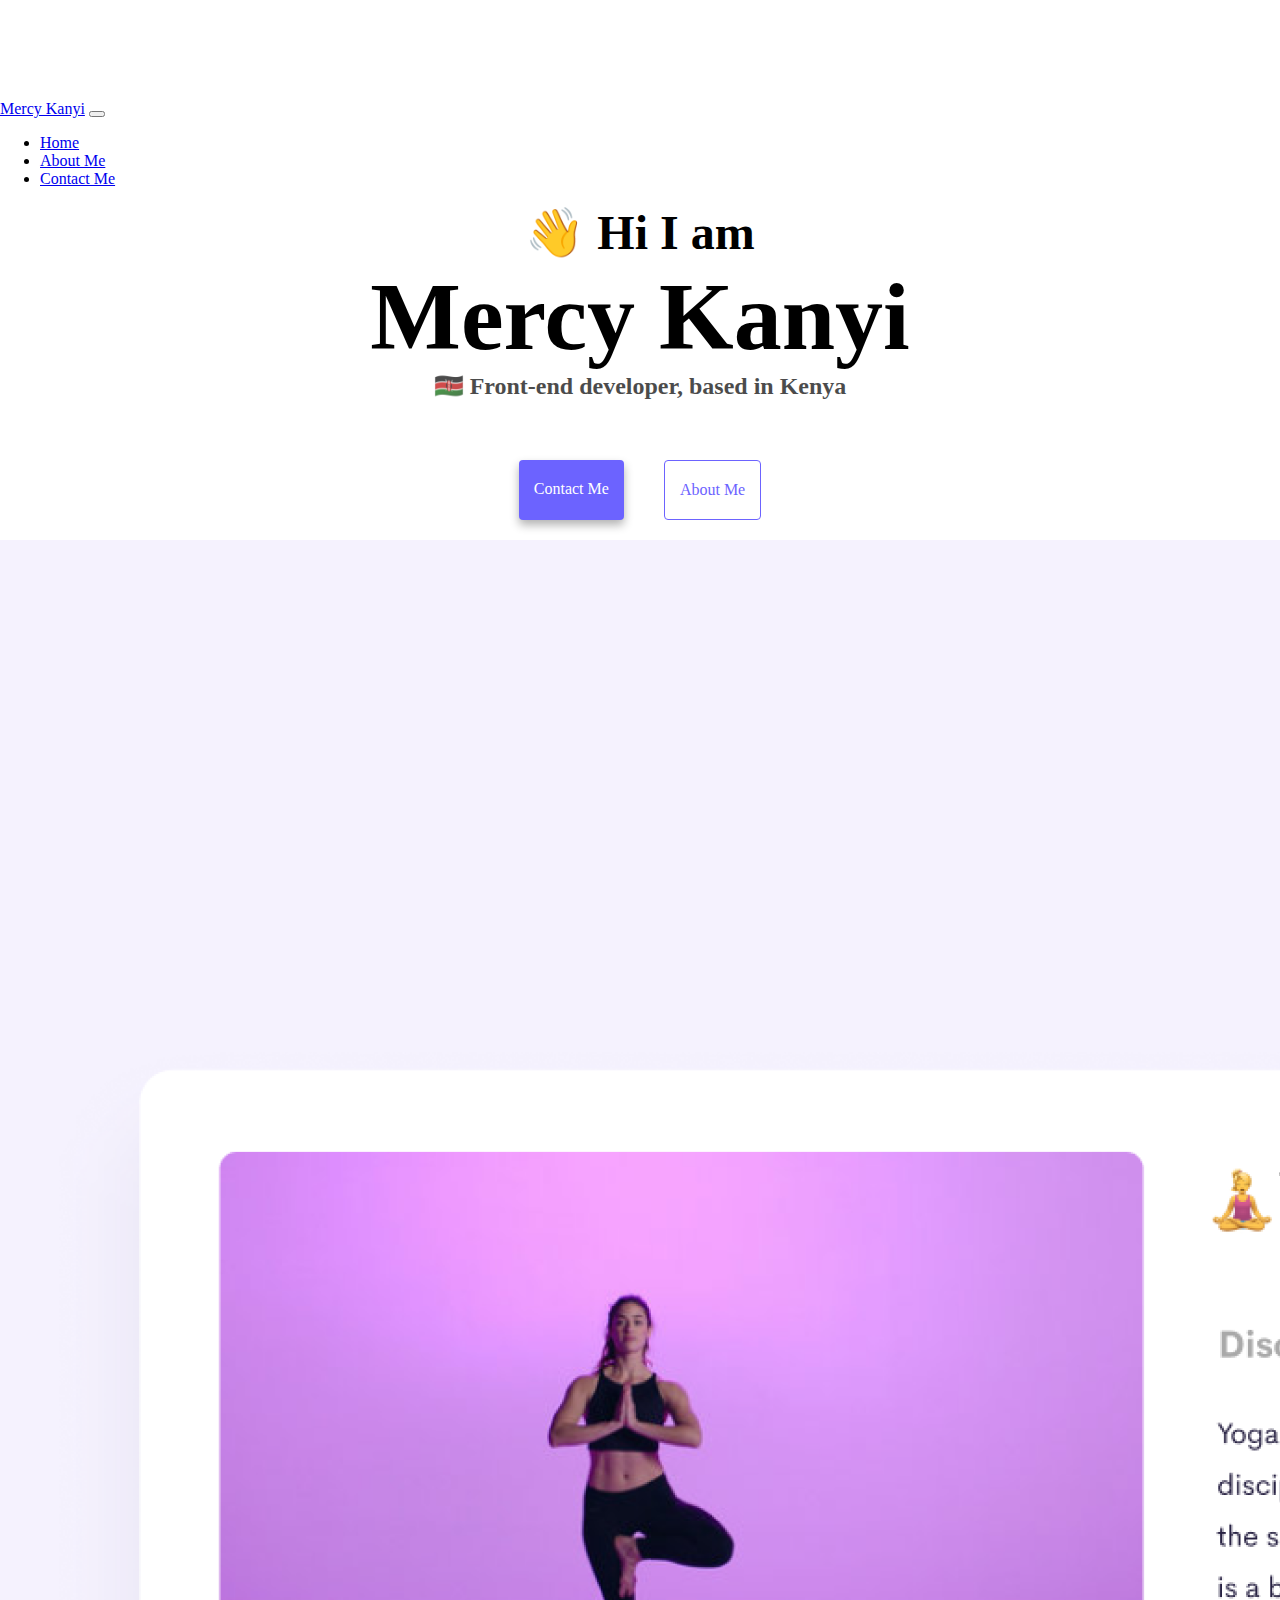
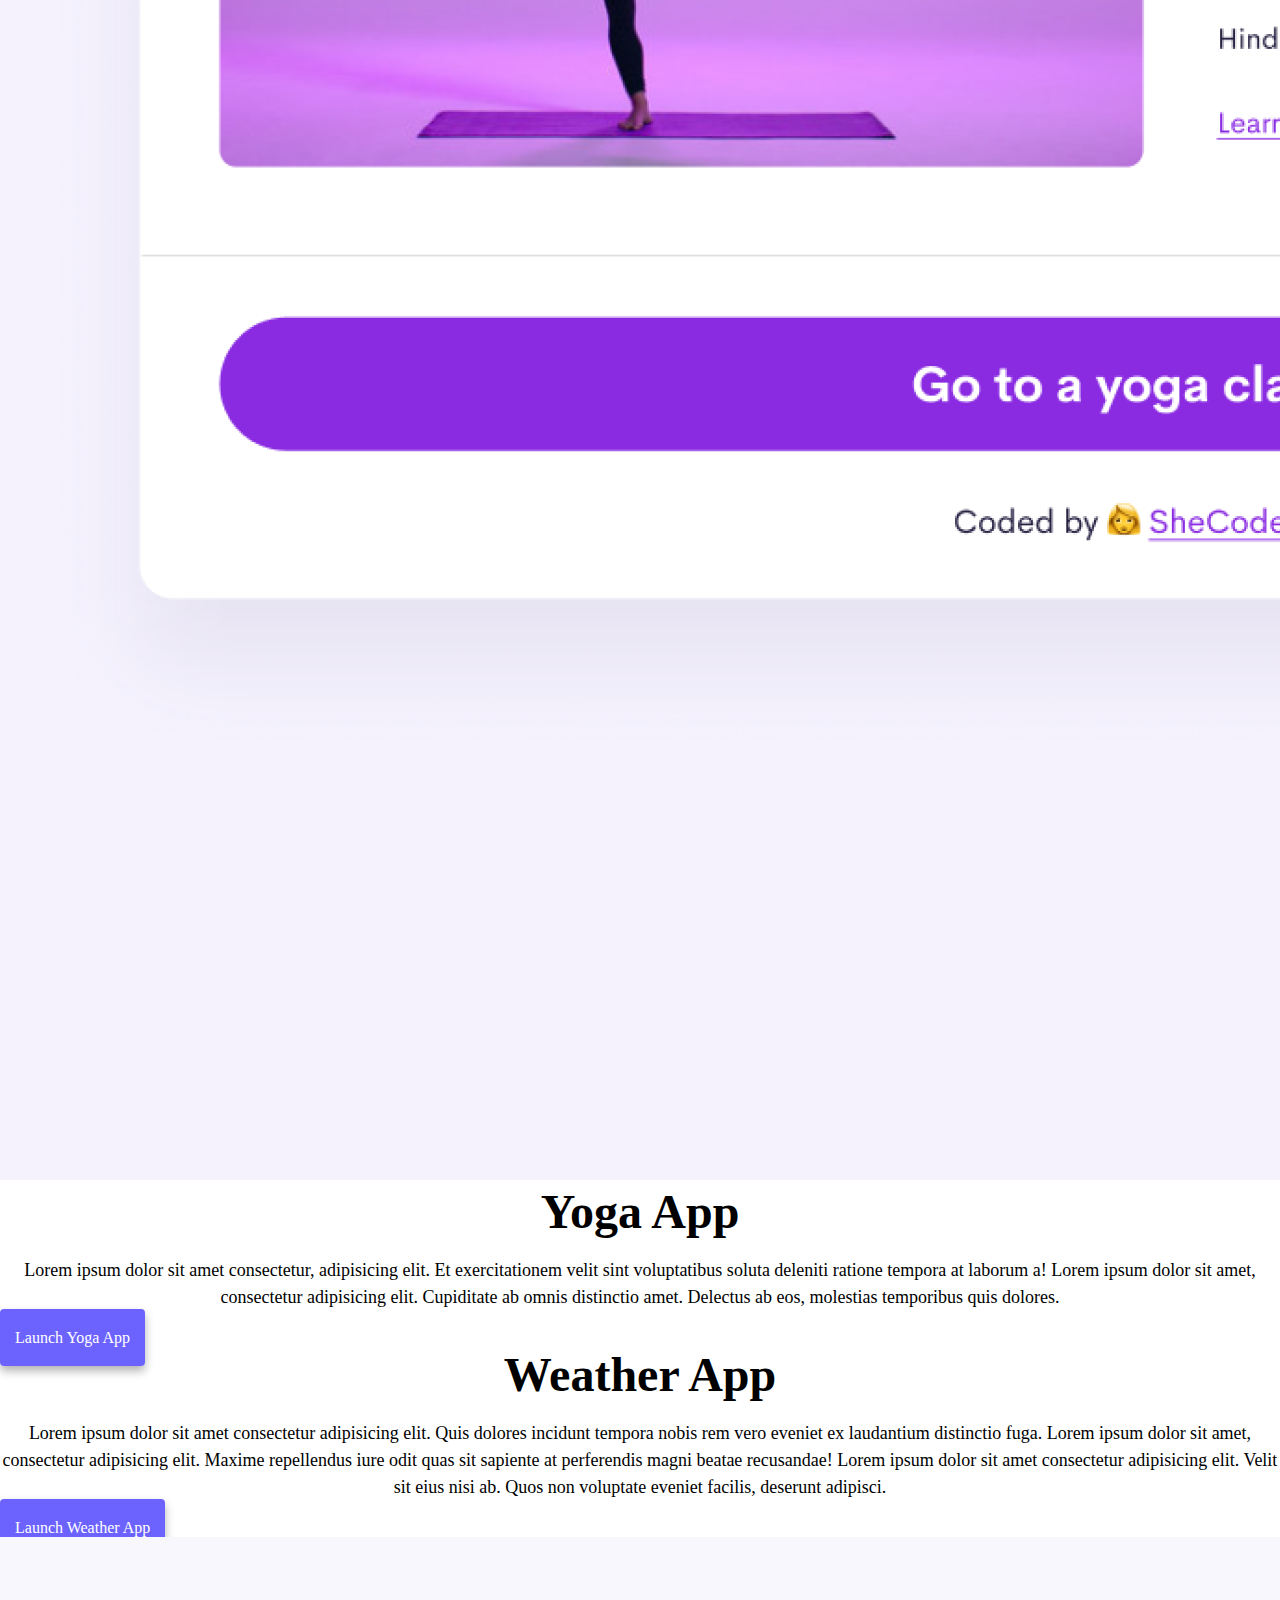
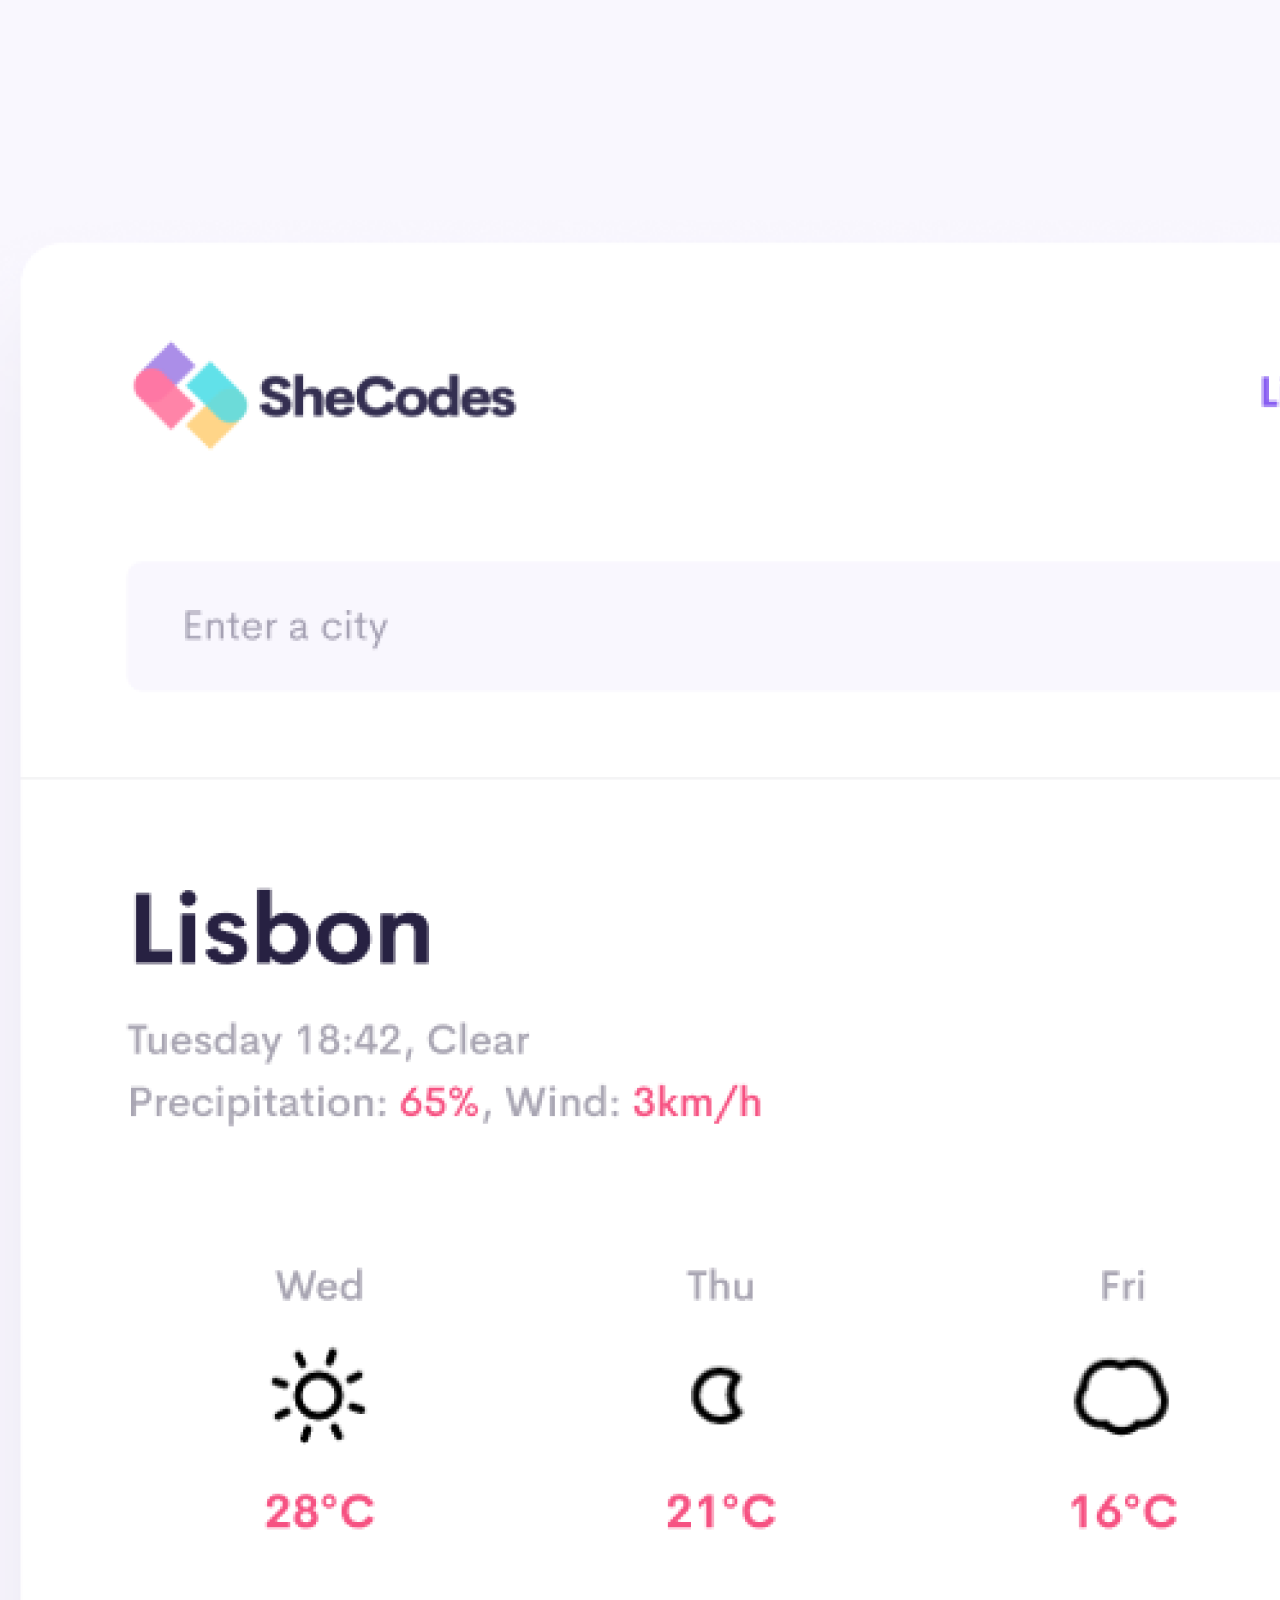
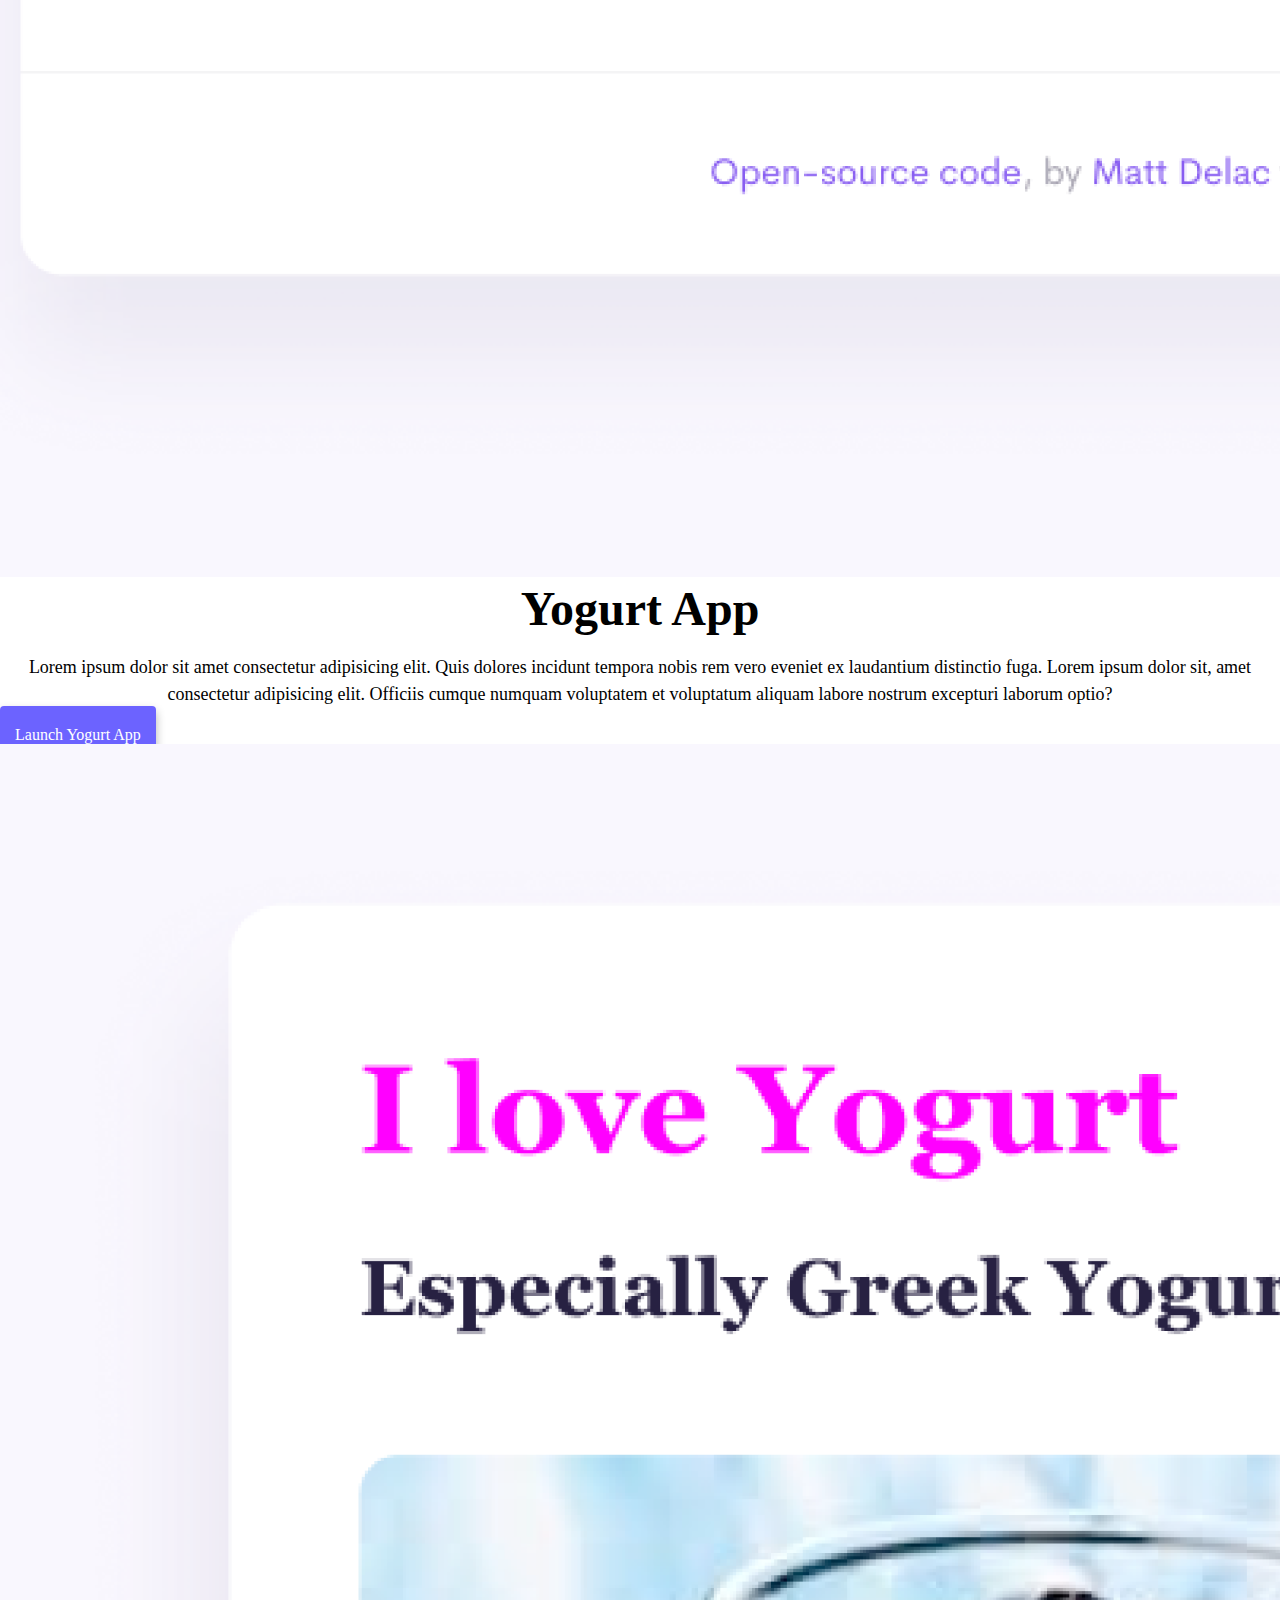
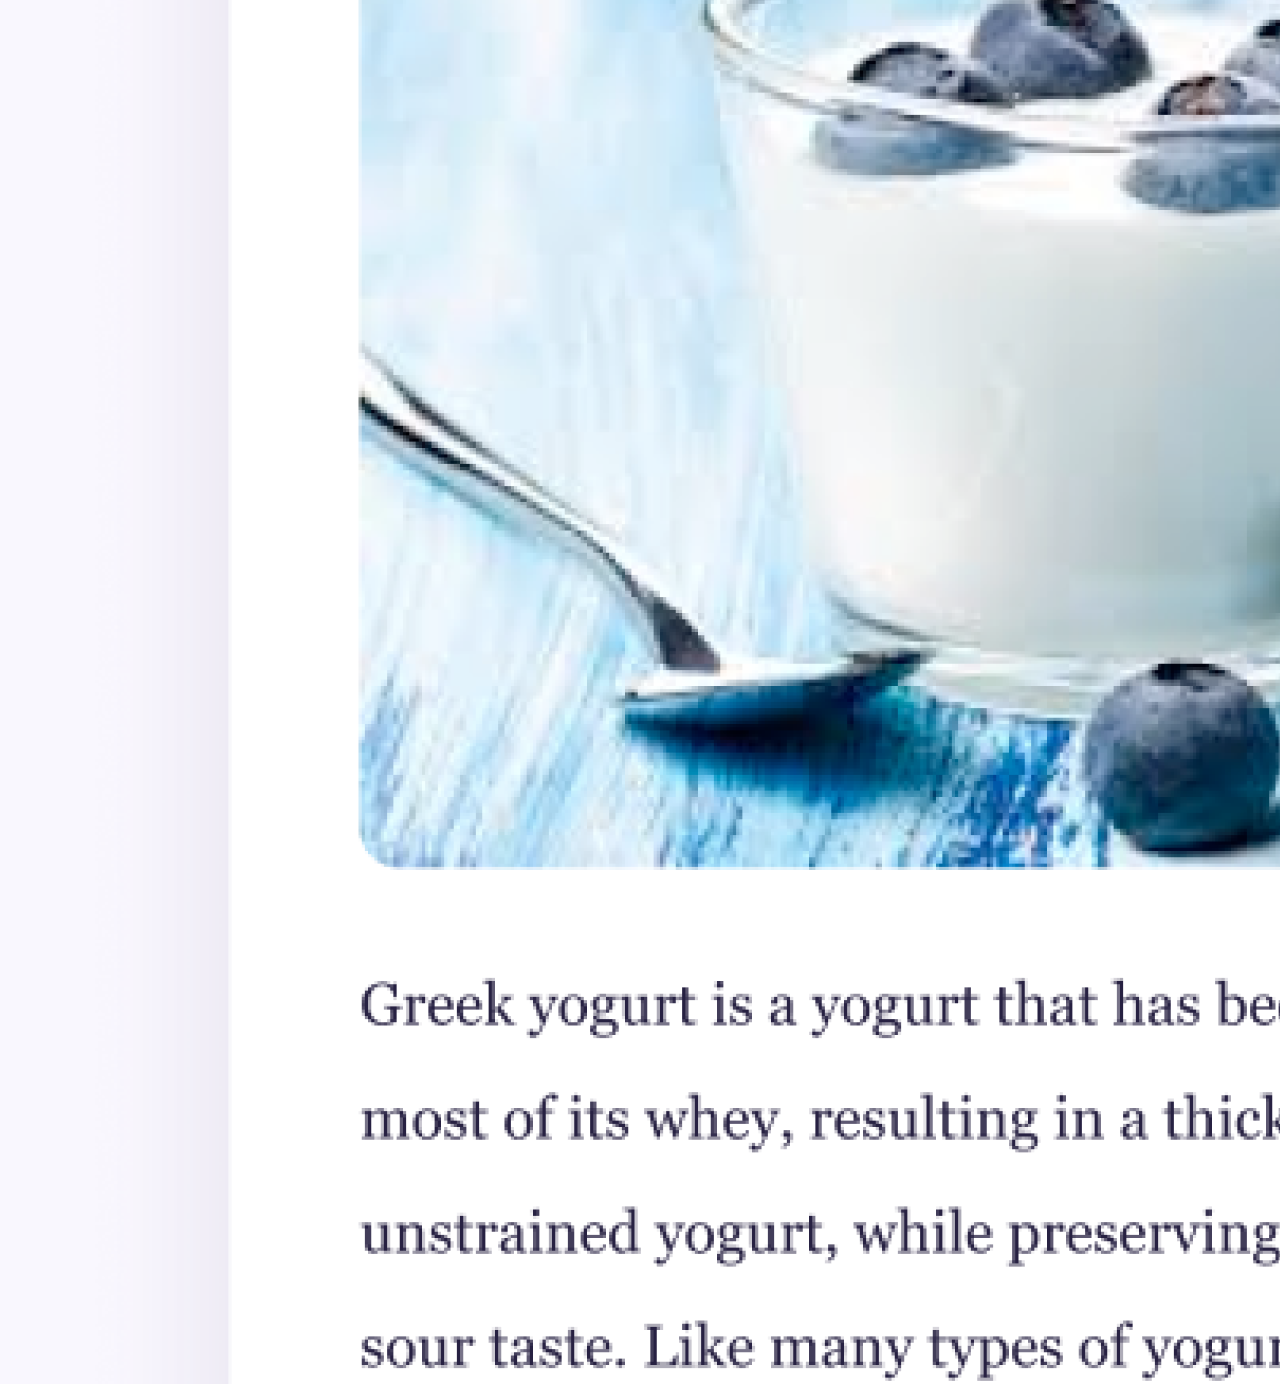
==== index.html @ bc58d9b2 "created my profile website" ====
<!DOCTYPE html>
<html lang="en">
  <head>
    <meta charset="UTF-8" />
    <meta http-equiv="X-UA-Compatible" content="IE=edge" />
    <meta name="viewport" content="width=device-width, initial-scale=1.0" />
	<meta name="description" content="Mercy Kanyi is a front-web developer based in Kenya.">
    <title>Homepage|Mercy Kanyi</title>
    
    <!-- CSS only -->
    <link
      href="https://cdn.jsdelivr.net/npm/bootstrap@5.2.0-beta1/dist/css/bootstrap.min.css"
      rel="stylesheet"
      integrity="sha384-0evHe/X+R7YkIZDRvuzKMRqM+OrBnVFBL6DOitfPri4tjfHxaWutUpFmBp4vmVor"
      crossorigin="anonymous"
    />
    <!-- JavaScript Bundle with Popper -->
    <script
      src="https://cdn.jsdelivr.net/npm/bootstrap@5.2.0-beta1/dist/js/bootstrap.bundle.min.js"
      integrity="sha384-pprn3073KE6tl6bjs2QrFaJGz5/SUsLqktiwsUTF55Jfv3qYSDhgCecCxMW52nD2"
      crossorigin="anonymous"
    ></script>
    <link rel="stylesheet" href="src/style.css" />
  </head>
  <body>
    <nav class="navbar navbar-expand-lg bg-light mb-5 fixed-top">
      <div class="container-fluid">
        <a class="navbar-brand" href="index.html" target="_blank" title="Homepage">Mercy Kanyi</a>
        <button
          class="navbar-toggler"
          type="button"
          data-bs-toggle="collapse"
          data-bs-target="#navbarSupportedContent"
          aria-controls="navbarSupportedContent"
          aria-expanded="false"
          aria-label="Toggle navigation"
        >
          <span class="navbar-toggler-icon"></span>
        </button>
        <div class="collapse navbar-collapse" id="navbarSupportedContent">
          <ul class="navbar-nav me-auto mb-2 mb-lg-0">
            <li class="nav-item">
              <a class="nav-link active" aria-current="page" href="index.html" title="Homepage">Home</a>
            </li>
            <li class="nav-item">
              <a class="nav-link" href="about.html" title="About me">About Me</a>
            </li>
            <li class="nav-item">
                <a class="nav-link" href="about.html#contact" title="contact link">Contact Me</a>
              </li>
            
        </div>
      </div>
    </nav>
    <h2>👋 Hi I am</h2>
    <h1>Mercy Kanyi</h1>
    <h3>🇰🇪 Front-end developer, based in Kenya</h3>
    <div class="navigation-links">
      <a href="about.html#contact" class="contact-link" title="contact-link">Contact me</a>
      <a href="about.html" class="about-link" title="about me">About me</a>
    </div>
    <div class="container">
      <div class="row">
        <div class="col-md-6">
          <img src="images/yoga.png" class="img-fluid rounded p-3" alt="yoga app">
        </div>
        <div class="col-md-6">
          <h2>Yoga App</h2>
          <p>Lorem ipsum dolor sit amet consectetur, adipisicing elit. Et exercitationem velit sint voluptatibus soluta deleniti ratione tempora at laborum a! Lorem ipsum dolor sit amet, consectetur adipisicing elit. Cupiditate ab omnis distinctio amet. Delectus ab eos, molestias temporibus quis dolores.</p>
          <div class="col mt-5">
              <a href="#" class="primary-link" title="launch yoga app">Launch Yoga App</a>
          </div>
          
        </div>
      </div>
      <div class="row mt-5">
        <div class="col-md-6">
        <h2>Weather App</h2>
        <p>Lorem ipsum dolor sit amet consectetur adipisicing elit. Quis dolores incidunt tempora nobis rem vero eveniet ex laudantium distinctio fuga. Lorem ipsum dolor sit amet, consectetur adipisicing elit. Maxime repellendus iure odit quas sit sapiente at perferendis magni beatae recusandae! Lorem ipsum dolor sit amet consectetur adipisicing elit. Velit sit eius nisi ab. Quos non voluptate eveniet facilis, deserunt adipisci.</p>
        <div class="col mt-5">
            <a href="#" class="primary-link" title="launch weather app">Launch Weather App</a>
        </div></div>
        <div class="col-md-6">
            <img src="images/weather.png" class="img-fluid rounded p-3" alt="weather app">
        
      </div>
      <div class="row mt-5 mb-5">
          <div class="col-md-6">
              <h2>Yogurt App</h2>
              <p>Lorem ipsum dolor sit amet consectetur adipisicing elit. Quis dolores incidunt tempora nobis rem vero eveniet ex laudantium distinctio fuga. Lorem ipsum dolor sit, amet consectetur adipisicing elit. Officiis cumque numquam voluptatem et voluptatum aliquam labore nostrum excepturi laborum optio?</p>
              <div class="col mt-5">
                  <a href="#" class="primary-link" title="launch yogurt app">Launch Yogurt App</a>
              </div></div>
              <div class="col-md-6">
                  <img src="images/yogurt.png" class="img-fluid rounded p-3" alt="yoga app">
      </div>
    </div>
    </body>
</html>
---- src/style.css ----
:root {
  --primary-color: #6c63ff;
  --secondary-color: #f5f2fe;
  --box-shadow: 0 5px 10px rgba(0, 0, 0, 0.3);
}

body {
  margin: 0;
  margin-top: 100px;
  display: block;
}

h1,
h2,
h3 {
  text-align: center;
  margin: 0;
}

h1 {
  font-size: 96px;
}

h2 {
  font-size: 48px;
}

h3 {
  font-size: 24px;
  opacity: 0.7;
}

p {
  border-radius: 4px;
  font-size: 18px;
  line-height: 1.5;
  text-align: center;
}

.navigation-links {
  display: flex;
  margin-top: 40px;
  justify-content: center;
}

.navigation-links a {
  margin: 20px;
  border-radius: 4px;
  padding: 20px 15px;
  text-decoration: none;
  text-transform: capitalize;
}

.contact-link {
  background: var(--primary-color);
  box-shadow: var(--box-shadow);
  color: white;
}

.about-link {
  color: var(--primary-color);
  border: 1px solid var(--primary-color);
}

.homepage-link {
  color: var(--primary-color);
  text-align: center;
  display: block;
}

.about-paragraphs {
  display: flex;
  margin: 30px 0;
}

.about-paragraphs p {
  margin: 10px;
}

.email-link {
  display: flex;
  justify-content: center;
  color: var(--primary-color);
  font-size: 28px;
  text-decoration: none;
}

.email-link:hover {
  text-decoration: underline;
}

.primary-link {
  border-radius: 4px;
  padding: 20px 15px;
  text-decoration: none;
  text-transform: capitalize;
  background: var(--primary-color);
  box-shadow: var(--box-shadow);
  color: white;
}
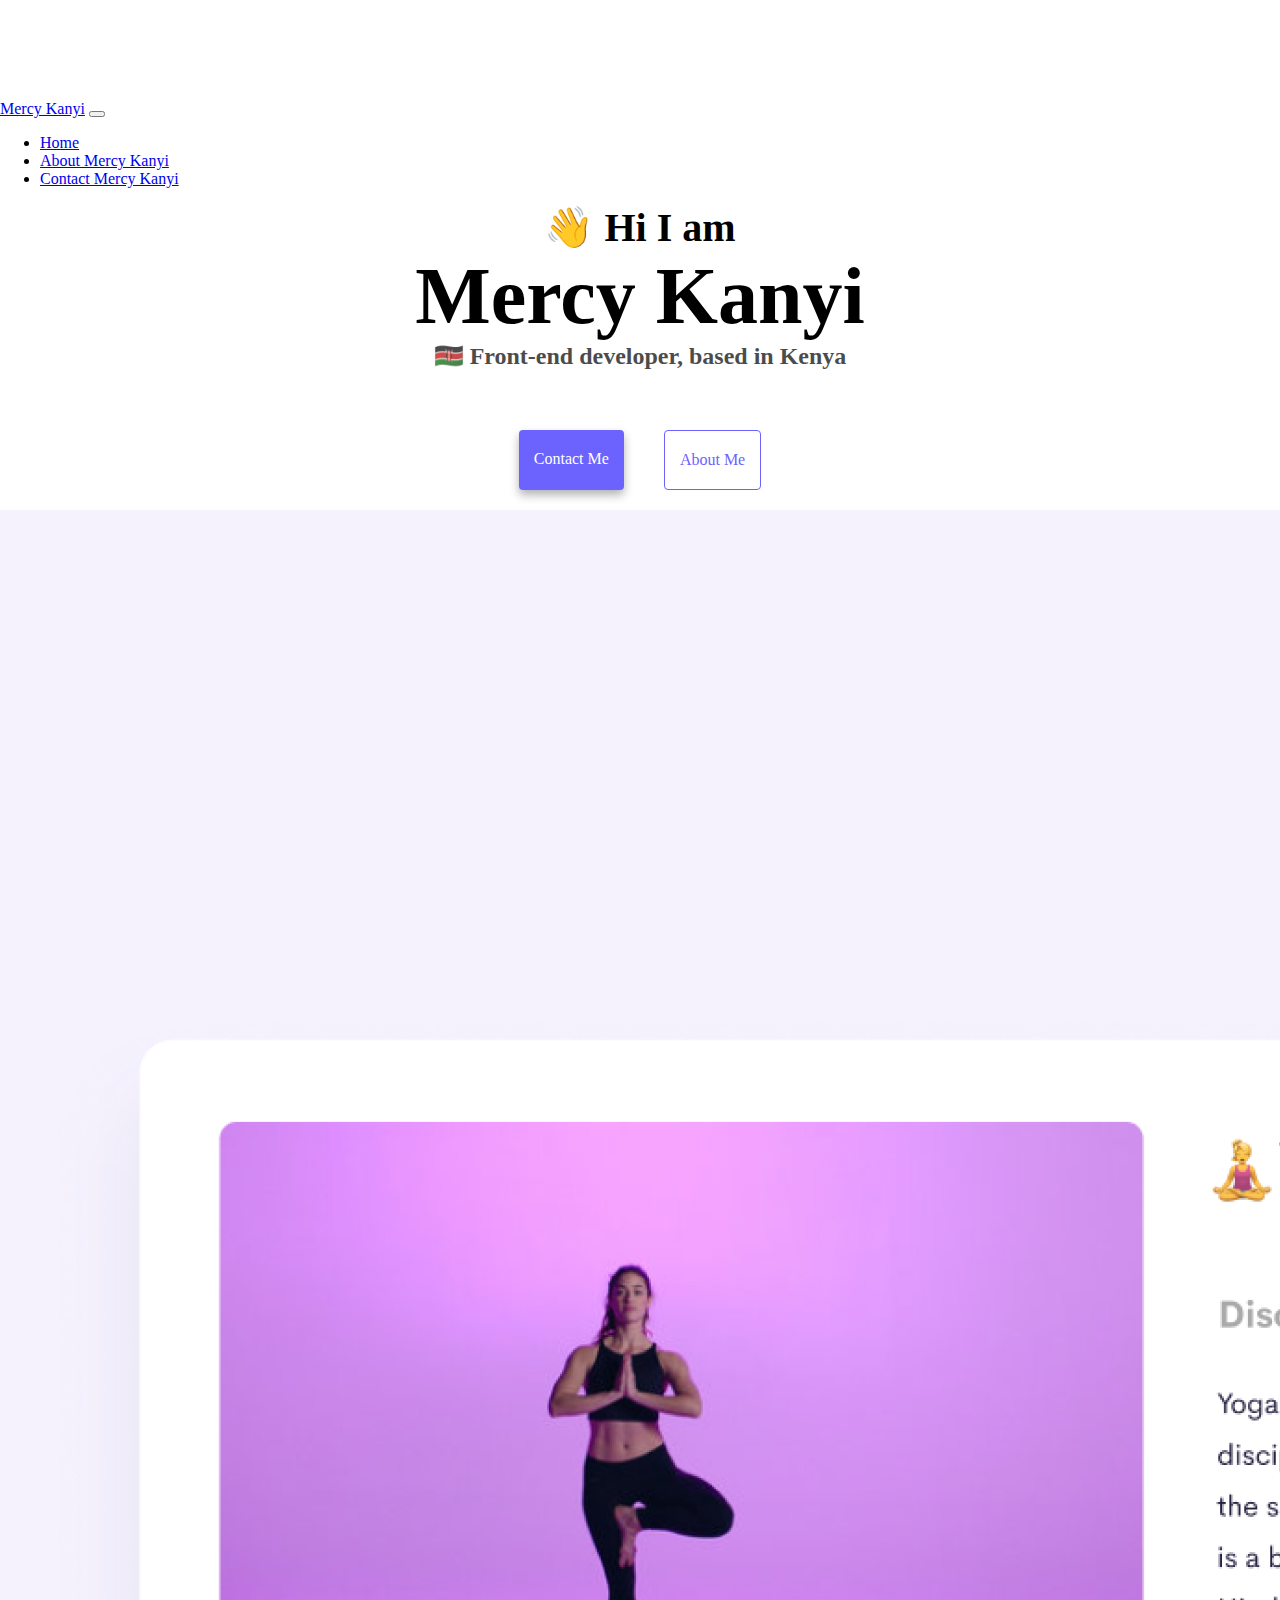
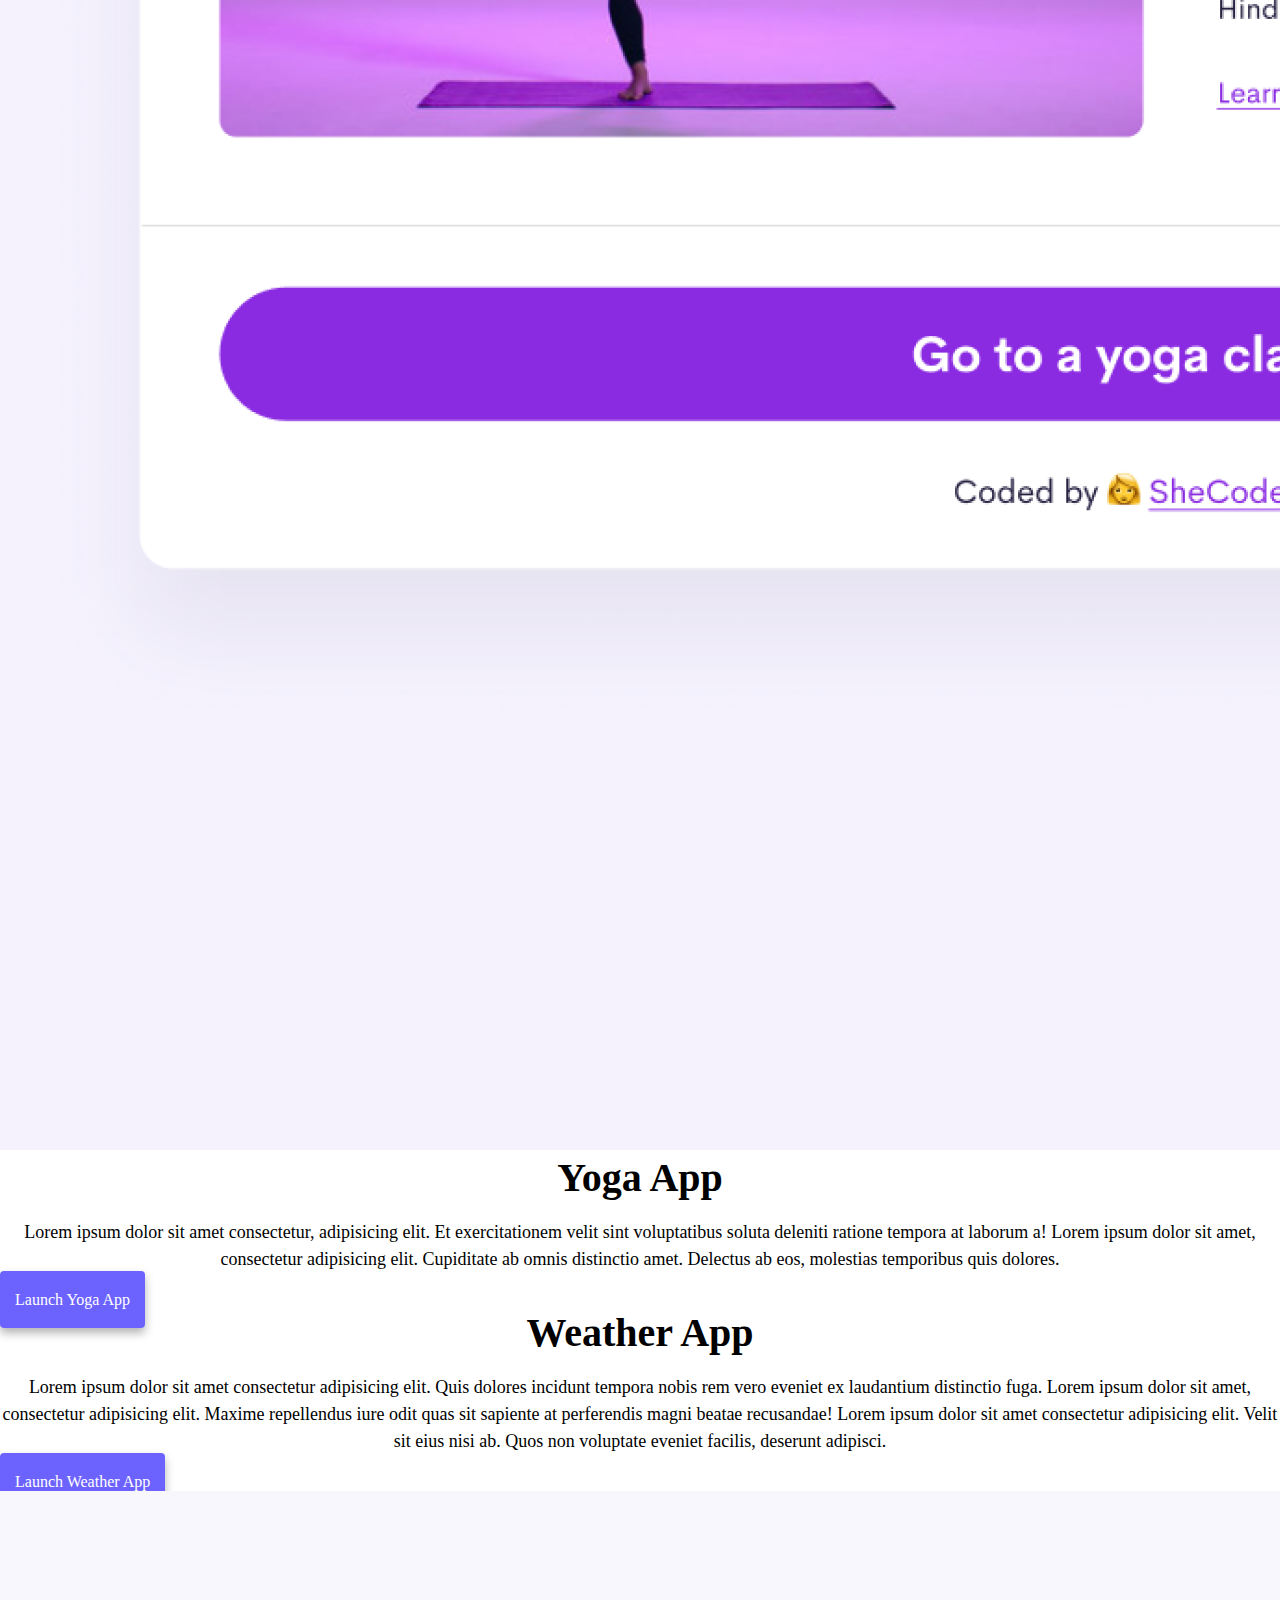
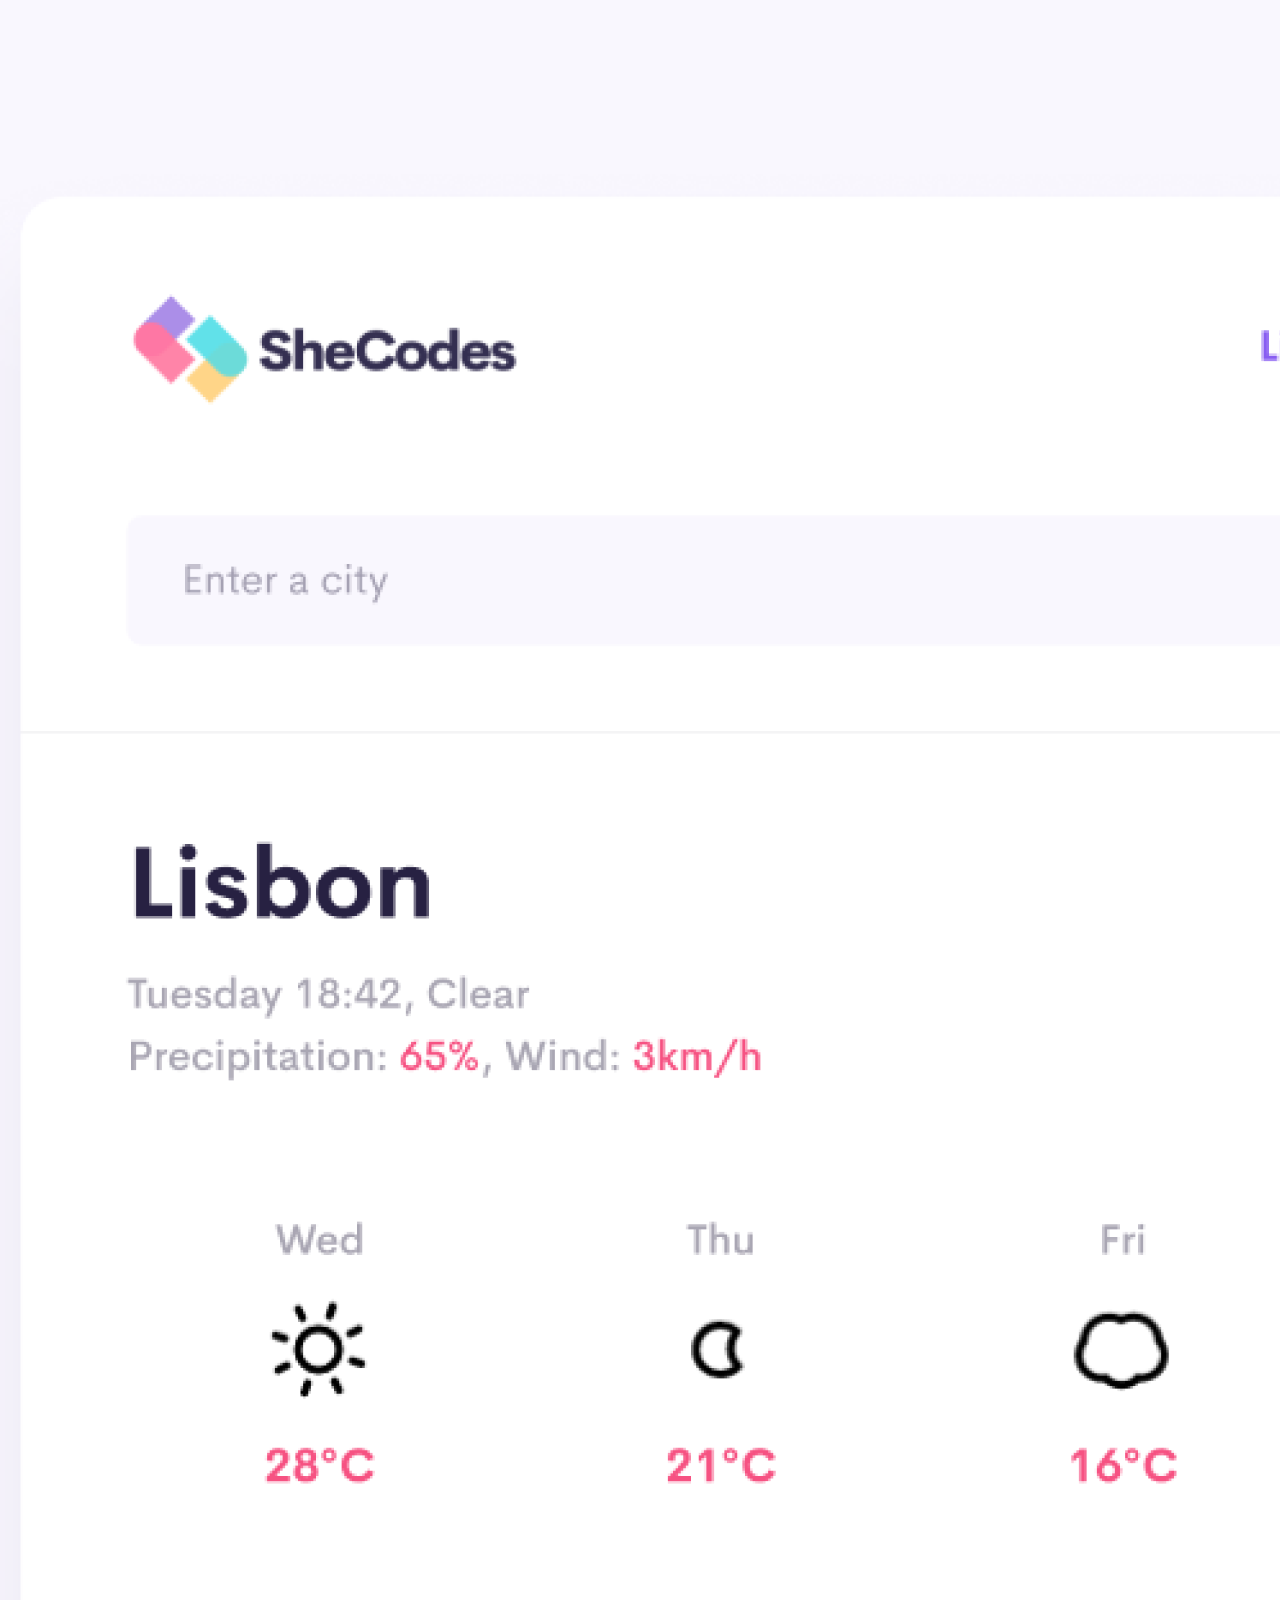
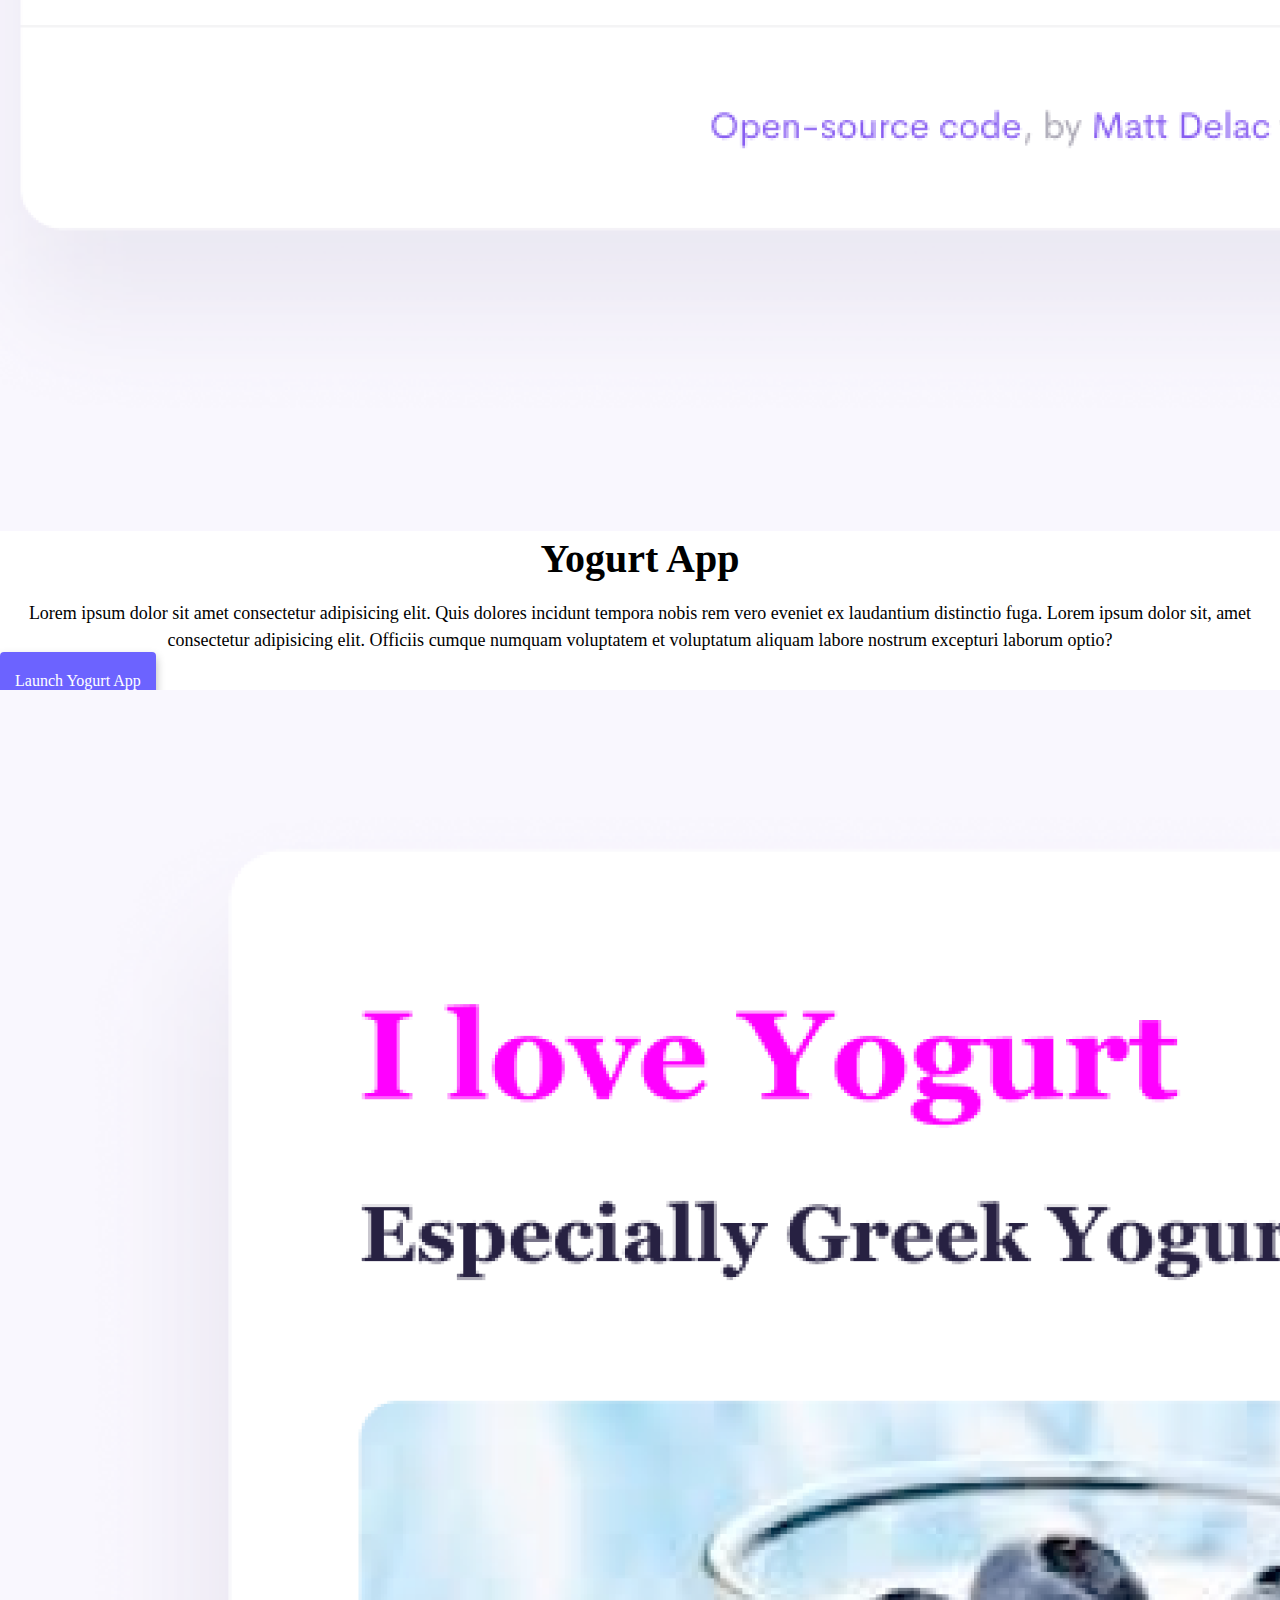
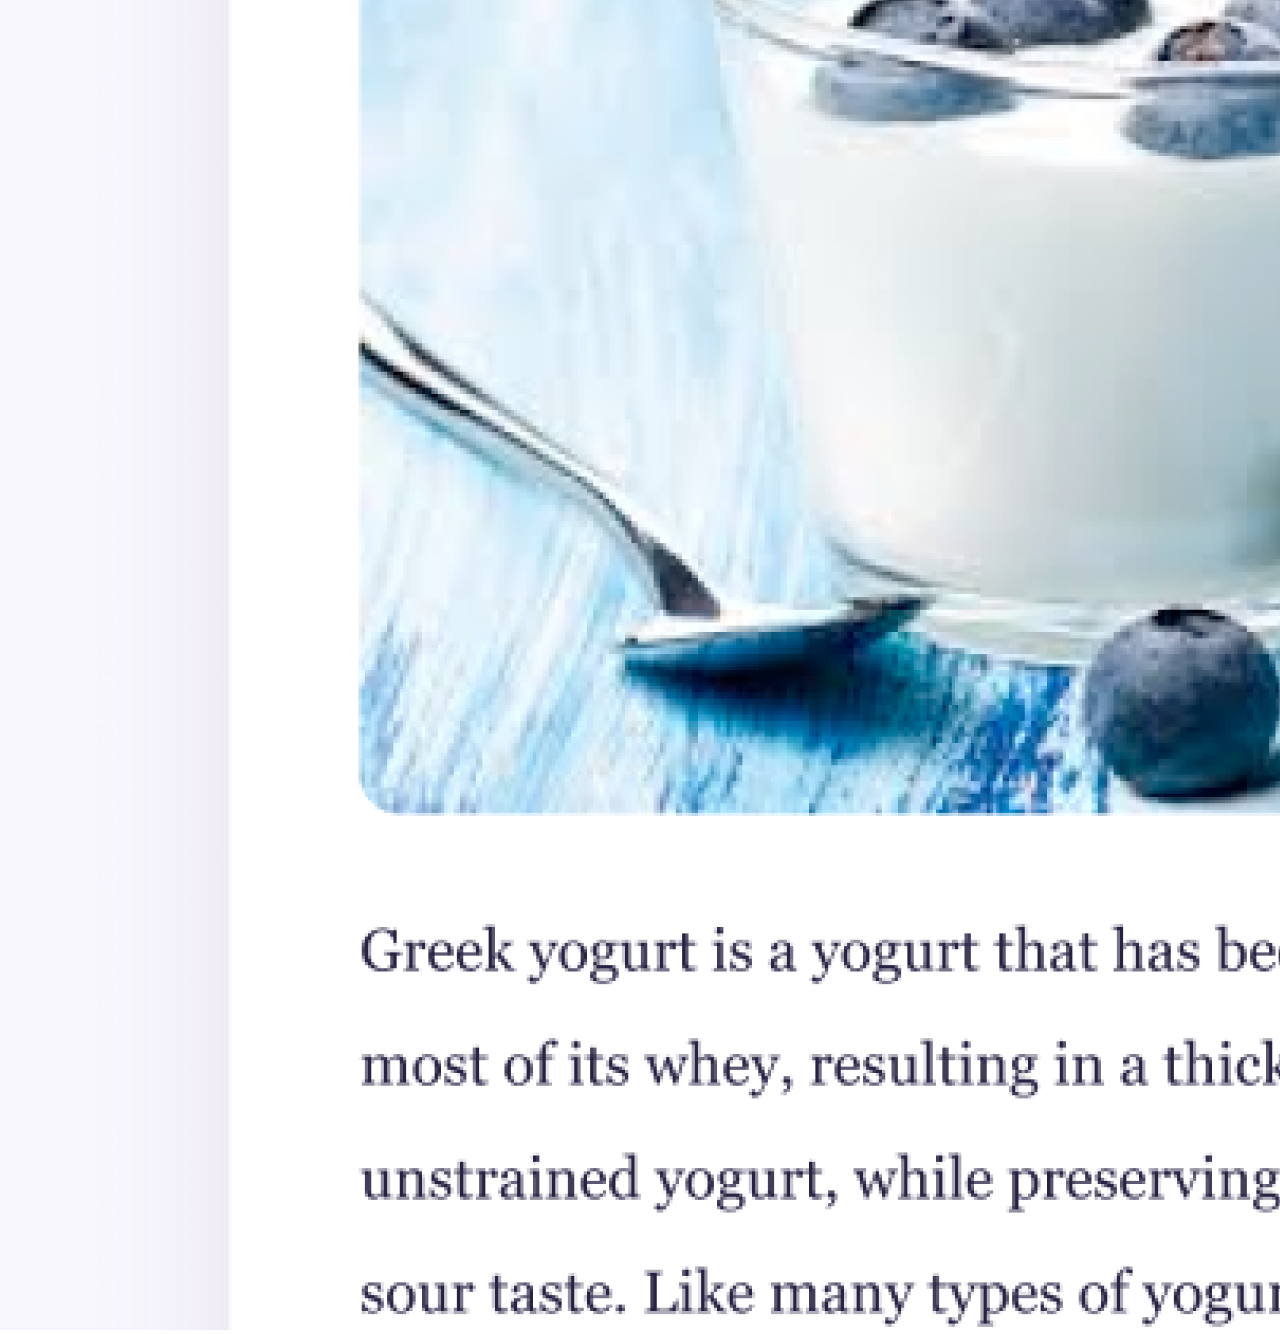
==== commit 5e59b6bf: "made the website looks good on mobile devices" ====
--- a/index.html
+++ b/index.html
@@ -4,8 +4,8 @@
     <meta charset="UTF-8" />
     <meta http-equiv="X-UA-Compatible" content="IE=edge" />
     <meta name="viewport" content="width=device-width, initial-scale=1.0" />
-	<meta name="description" content="Mercy Kanyi is a front-web developer based in Kenya.">
-    <title>Homepage|Mercy Kanyi</title>
+	<meta name="description" content="Mercy Kanyi is a front-web developer based in Kenya. Get to know more about Mercy kanyi and contact her and work with her.">
+    <title>Front-end Dev|Mercy Kanyi</title>
     
     <!-- CSS only -->
     <link
@@ -43,10 +43,10 @@
               <a class="nav-link active" aria-current="page" href="index.html" title="Homepage">Home</a>
             </li>
             <li class="nav-item">
-              <a class="nav-link" href="about.html" title="About me">About Me</a>
+              <a class="nav-link" href="about.html" title="About me">About Mercy Kanyi</a>
             </li>
             <li class="nav-item">
-                <a class="nav-link" href="about.html#contact" title="contact link">Contact Me</a>
+                <a class="nav-link" href="about.html#contact" title="contact link">Contact Mercy Kanyi</a>
               </li>
             
         </div>
@@ -56,19 +56,19 @@
     <h1>Mercy Kanyi</h1>
     <h3>🇰🇪 Front-end developer, based in Kenya</h3>
     <div class="navigation-links">
-      <a href="about.html#contact" class="contact-link" title="contact-link">Contact me</a>
-      <a href="about.html" class="about-link" title="about me">About me</a>
+      <a href="about.html#contact" class="contact-link" title="contact Mercy Kanyi">Contact me</a>
+      <a href="about.html" class="about-link" title="about Mercy Kanyi">About me</a>
     </div>
     <div class="container">
       <div class="row">
         <div class="col-md-6">
-          <img src="images/yoga.png" class="img-fluid rounded p-3" alt="yoga app">
+          <img src="images/yoga.png" class="img-fluid rounded p-3 mb-4" alt="yoga app">
         </div>
         <div class="col-md-6">
           <h2>Yoga App</h2>
           <p>Lorem ipsum dolor sit amet consectetur, adipisicing elit. Et exercitationem velit sint voluptatibus soluta deleniti ratione tempora at laborum a! Lorem ipsum dolor sit amet, consectetur adipisicing elit. Cupiditate ab omnis distinctio amet. Delectus ab eos, molestias temporibus quis dolores.</p>
           <div class="col mt-5">
-              <a href="#" class="primary-link" title="launch yoga app">Launch Yoga App</a>
+              <a href="#" class="primary-link project-link" title="launch yoga app">Launch Yoga App</a>
           </div>
           
         </div>
@@ -78,10 +78,10 @@
         <h2>Weather App</h2>
         <p>Lorem ipsum dolor sit amet consectetur adipisicing elit. Quis dolores incidunt tempora nobis rem vero eveniet ex laudantium distinctio fuga. Lorem ipsum dolor sit amet, consectetur adipisicing elit. Maxime repellendus iure odit quas sit sapiente at perferendis magni beatae recusandae! Lorem ipsum dolor sit amet consectetur adipisicing elit. Velit sit eius nisi ab. Quos non voluptate eveniet facilis, deserunt adipisci.</p>
         <div class="col mt-5">
-            <a href="#" class="primary-link" title="launch weather app">Launch Weather App</a>
+            <a href="#" class="primary-link project-link" title="launch weather app">Launch Weather App</a>
         </div></div>
         <div class="col-md-6">
-            <img src="images/weather.png" class="img-fluid rounded p-3" alt="weather app">
+            <img src="images/weather.png" class="img-fluid rounded p-3 mt-4" alt="weather app">
         
       </div>
       <div class="row mt-5 mb-5">
@@ -89,10 +89,10 @@
               <h2>Yogurt App</h2>
               <p>Lorem ipsum dolor sit amet consectetur adipisicing elit. Quis dolores incidunt tempora nobis rem vero eveniet ex laudantium distinctio fuga. Lorem ipsum dolor sit, amet consectetur adipisicing elit. Officiis cumque numquam voluptatem et voluptatum aliquam labore nostrum excepturi laborum optio?</p>
               <div class="col mt-5">
-                  <a href="#" class="primary-link" title="launch yogurt app">Launch Yogurt App</a>
+                  <a href="#" class="primary-link project-link" title="launch yogurt app">Launch Yogurt App</a>
               </div></div>
               <div class="col-md-6">
-                  <img src="images/yogurt.png" class="img-fluid rounded p-3" alt="yoga app">
+                  <img src="images/yogurt.png" class="img-fluid rounded p-3 mt-4" alt="yoga app">
       </div>
     </div>
     </body>
--- a/src/style.css
+++ b/src/style.css
@@ -18,11 +18,11 @@
 }
 
 h1 {
-  font-size: 96px;
+  font-size: 80px;
 }
 
 h2 {
-  font-size: 48px;
+  font-size: 40px;
 }
 
 h3 {
@@ -98,3 +98,13 @@
   box-shadow: var(--box-shadow);
   color: white;
 }
+@media (max-width: 576px) {
+	h1 {
+		font-size: 50px;
+	}
+	.project-link {
+    display: block;
+    text-align: center;
+    margin: 0 20px;
+	}
+}